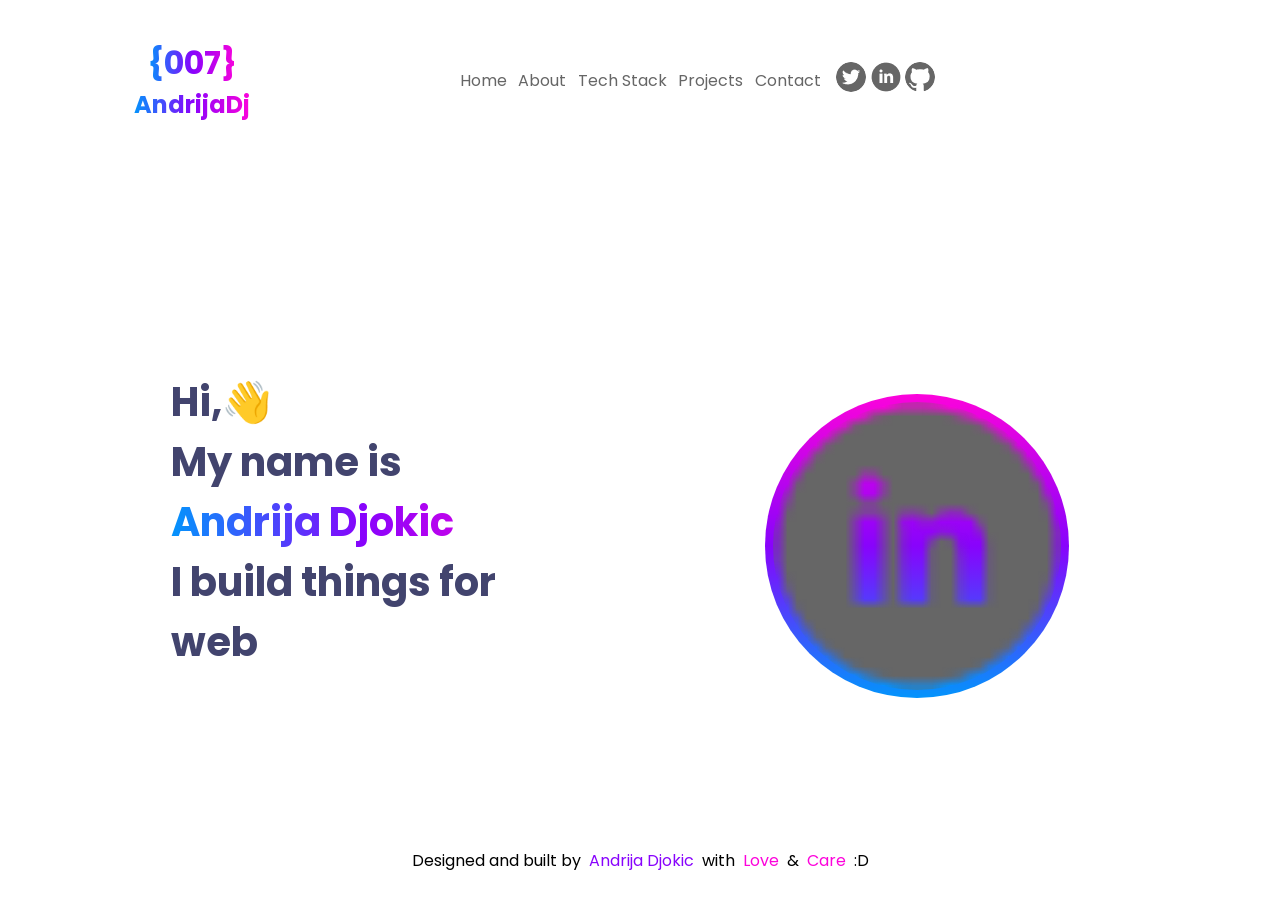
==== index.html @ ed25b266 "Pasted all files from last project 01" ====
<!DOCTYPE html>
<html lang="en">
<head>
    <meta charset="UTF-8">
    <meta name="viewport" content="width=device-width, initial-scale=1.0">
    <link rel="stylesheet" href="style.css" type="text/css">
    <link rel="preconnect" href="https://fonts.googleapis.com">
    <link rel="preconnect" href="https://fonts.gstatic.com" crossorigin>
    <link href="https://fonts.googleapis.com/css2?family=Poppins:ital,wght@0,100;0,200;0,300;0,400;0,500;0,600;0,700;0,800;0,900;1,100;1,200;1,300;1,400;1,500;1,600;1,700;1,800;1,900&display=swap" rel="stylesheet">
    <title>Home – Andrija Djokic</title>
</head>
<body>

    <header>
        <div id="logocontianer">
            <p class="logotitle">{007}</p>
            <p class="logosubtitle">AndrijaDj</p>
        </div>

        <button id="hamburger" type="button" aria-label="Toggle menu">
            <span></span>
            <span></span>
            <span></span>
        </button>

        <nav id="mainnav" aria-label="Main navigation">
            <ul id="pagenav">
                <li><a href="index.html" aria-current="page">Home</a></li>
                <li><a href="about.html">About</a></li>
                <li><a href="TechStack.html">Tech Stack</a></li>
                <li><a href="Projects.html">Projects</a></li>
                <li><a href="Contact.html">Contact</a></li>
            </ul>
            <div id="appnav">
                <ul id="appnavlist">
                    <li><a href="https://twitter.com/"><img class="navimages" src="assets/twitternavicon.png" alt="Twitter profile"></a></li>
                    <li><a href="https://www.linkedin.com/"><img class="navimages" src="assets/linkedinnavicon.png" alt="LinkedIn profile"></a></li>
                    <li><a href="https://github.com/"><img class="navimages" src="assets/githubnavicon.png" alt="GitHub profile"></a></li>
                </ul>
            </div>
        </nav>
    </header>

    <main id="homepage">
        <section id="whoami">
            <h1>
                <span class="greeting">Hi,👋</span>
                <span>My name is</span>
                <span class="name">Andrija Djokic</span>
                <span>I build things for web</span>
            </h1>
        </section>
        <div id="profilbild">
            <img id="profilepicture" src="assets/linkedinnavicon.png" alt="Portrait of Andrija Djokic">
        </div>
    </main>

    <footer class="fixedfooter">
        Designed and built by <span id="footername"> Andrija Djokic </span> with
        <span class="footersignature"> Love </span> &amp;
        <span class="footersignature"> Care </span> :D
    </footer>

</body>
</html>
---- style.css ----
*{
    margin: 0;
    padding: 0;
}

:root{
    --bluecolor: rgb(3, 148, 252);
    --purplecolor: rgb(136, 3, 252);
    --pinkcolor: rgb(252, 3, 219);
    --gradienthorizontal: linear-gradient(to right, var(--bluecolor), var(--purplecolor), var(--pinkcolor));
    --gradientvertical: linear-gradient(to bottom, var(--pinkcolor), var(--purplecolor), var(--bluecolor));
    --darkbluecolor: rgb(35, 48, 167);
    --darkpurplecolor: #1E0E62;
    --headingcolor: #42446E;
    --textcolor: #666666;
    --mutedcolor: #A7A7A7;
    --bordercolor: #EBEAED;
    --badgebackground: #D7FFE0;
    --badgetext: #018C0F;
    --darkcolor: #222222;
    --blackcolor: #000000;
    --whitecolor: #FFFFFF;
    --shadowcolor: rgba(189, 189, 189, 0.7);
}

body{
    min-height: 100dvh;
    display: flex;
    flex-direction: column;
    font-family: "Poppins", sans-serif;
    font-weight: 400;
    font-style: normal;
}

a:focus-visible, button:focus-visible{
    outline: 3px solid var(--purplecolor);
    outline-offset: 3px;
}

header{
    display: flex;
    flex-direction: column;
    align-items: flex-start;
    width: 100%;
    height: auto;
    padding-top: 1.5rem;
    position: relative;

    a{
        text-decoration: none;
        color: var(--textcolor);
    }

    ul{
        list-style: none;
    }

    #logocontianer{
        width: auto;
        height: auto;
        margin-left: 1.2rem;
        display: flex;
        flex-direction: column;
        justify-content: center;
        align-items: center;

        .logotitle, .logosubtitle{
            background: var(--gradienthorizontal);
            -webkit-background-clip: text;
            background-clip: text;
            -webkit-text-fill-color: transparent;
            color: transparent;
            font-weight: 700;
        }
        .logotitle{
            font-size: 1.1rem;
        }
        .logosubtitle{
            font-size: 0.6rem;
        }
    }
    #hamburger{
        display: flex;
        flex-direction: column;
        justify-content: space-between;
        width: 20px;
        height: 14px;
        cursor: pointer;
        position: absolute;
        top: 1.7rem;
        right: 1.3rem;
        border: none;
        background: none;
    }
    #hamburger span{
        width: 100%;
        height: 2px;
        background-color: var(--darkcolor);
        border-radius: 2px;
    }
    nav{
        width: 100%;
        height: auto;
        color: var(--textcolor);
        display: flex;
        flex-direction: column;
        align-items: center;
        margin-top: 0.3rem;
    }
    #pagenav{
        display: flex;
        flex-direction: column;
        justify-content: space-evenly;
        width: 100%;
        height: 6.25rem;
        align-items: center;
        font-size: 0.8rem;
    }
    #pagenav a{
        font-weight: 500;
        color: var(--blackcolor);
    }
    #appnav{
        display: flex;
        align-items: center;
        width: 100%;
        height: auto;
        margin-top: 0.75rem;
    }

    #appnavlist{
        width: 100%;
        height: auto;
        display: flex;
        justify-content: space-evenly;
        align-items: center;
    }


    .navimages{
        display: block;
        width: 22px;
        height: 22px;
        border-radius: 50%;
    }
}

main{
    width: 100%;
    display: flex;

    #whoami{
        width: 90%;
        height: auto;
        margin-left: 1.2rem;
        font-size: 1.15rem;
        display: flex;
        flex-direction: column;
    }
    #whoami h1{
        font-size: inherit;
        font-weight: 600;
        line-height: 1.25;
        color: var(--darkcolor);
    }
    #whoami h1 span{
        display: block;
        font-size: 1.5rem;
    }
    #whoami .greeting{
        font-weight: 600;
    }
    p{
        color: var(--darkbluecolor);
    }
    .name{
        background: var(--gradienthorizontal);
        -webkit-background-clip: text;
        background-clip: text;
        -webkit-text-fill-color: transparent;
        color: transparent;
    }
    #profilbild{
        width: 90%;
        height: auto;
        margin-left: 1.2rem;
        margin-top: 0.8rem;
        display: flex;
    }
    #profilepicture{
        width: 15rem;
        height: 15rem;
        border: 4px solid transparent;
        border-radius: 50%;
        object-fit: cover;
        background: var(--gradientvertical) padding-box,
        var(--gradientvertical) border-box;
    }
}

main#homepage{
    flex-direction: column;
    justify-content: flex-end;
    flex-grow: 1;
    height: auto;
    padding-top: 6rem;
    padding-bottom: 6rem;
}

.fixedfooter {
    position: fixed;
    bottom: 0;
    left: 0;
}

footer{
    width: 100%;
    height: auto;
    display: flex;
    justify-content: center;
    align-items: center;
    font-size: 0.75rem;
    text-align: center;

    #footername{
        color: var(--purplecolor);
    }
    .footersignature{
        color: var(--pinkcolor);
    }
    span{
        padding: 0.2rem;
    }
}


#aboutmepage{
    width: 100%;
    height: auto;
    display: flex;
    flex-direction: column;
    padding-bottom: 2rem;

    .firstsectionaboutme{
        margin-left: 1.2rem;
        width: 90%;
        height: auto;
        margin-top: 2rem;

        .aboutmetitle{
            font-size: 1.8rem;
            margin-bottom: 1rem;
            color: var(--blackcolor);
        }
        .aboutmetext{
            font-size: 1rem;
            color: var(--textcolor);
            width: 100%;
            height: auto;
            word-spacing: 2px;
        }
    }

    .experiencesection{
        width: 100%;
        height: auto;
        padding-bottom: 1.6rem;
        border-bottom: solid 3px var(--bordercolor);
    }
    .experiencesection + .experiencesection{
        margin-top: 4.5rem;
    }
    .experiencetitle{
        display: flex;
        justify-content: space-between;
        width: 100%;
        height: auto;
        margin-bottom: 0.5rem;
    }
    .experiencetype{
        width: 5.5rem;
        background-color: var(--badgebackground);
        color: var(--badgetext);
        height: 1.7rem;
        border-radius: 3rem;
        display: flex;
        justify-content: center;
        align-items: center;
        margin-bottom: 0.7rem;
        font-size: 0.67rem;
        font-weight: 700;
    }
    .experiencename{
        width: 65%;
        font-size: 1.1rem;
        font-weight: 300;
        color: var(--textcolor);
    }

    .experienceinfo{
        width: 100%;
        height: auto;
        display: flex;
    }
    .experienceinfochild1{
        display: flex;
        flex-direction: column;
        justify-content: space-between;
        width: 100%;
        height: auto;
    }
    .experienceinfochild2{
        display: flex;
        justify-content: flex-end;
        width: 100%;
        height: auto;
        margin-top: 0;
    }
    .experienceinfoheader{
        font-size: 0.8rem;
        font-weight: 700;
        color: var(--mutedcolor);
    }
    .icon{
        width: 0.7rem;
        height: 0.7rem;
        margin-right: 0.4rem;
    }
}

#TechStack{
    width: 100%;
    height: auto;
    display: flex;
    flex-direction: column;
    padding-top: 2rem;
    padding-bottom: 2rem;

    #mytechstack{
        width: 90%;
        height: auto;
        margin-left: 1.2rem;
        display: flex;
        flex-direction: column;
        align-self: flex-start;
    }
    .aboutmetitle{
        font-size: 1.8rem;
        margin-bottom: 1rem;
        color: var(--blackcolor);
    }
    .aboutmetext{
        font-size: 1rem;
        color: var(--textcolor);
        width: 100%;
        height: auto;
        word-spacing: 2px;
    }
    .techstack{
        width: 90%;
        height: auto;
        display: flex;
        flex-wrap: wrap;
        justify-content: flex-start;
        align-self: flex-start;
        margin-left: 1.2rem;
        margin-top: 1rem;
        list-style: none;

        .techcontainer{
            width: 25%;
            height: auto;
            margin-bottom: 1rem;
            display: flex;
            flex-direction: column;
            align-items: center;
        }
        .techstackicons{
            width: 5rem;
            height: 5rem;
            object-fit: contain;
        }
        .techstacktext{
            font-size: 0.75rem;
            margin-bottom: 0.5rem;
            text-align: center;
            color: var(--mutedcolor);
        }
    }
}

.pagetitle{
    font-size: 1.8rem;
    margin-top: 2rem;
    margin-bottom: 1rem;
    color: var(--blackcolor);
    margin-left: 1.2rem;
}
.titleparagraph{
    font-size: 1rem;
    color: var(--textcolor);
    width: 90%;
    height: auto;
    word-spacing: 2px;
    margin-left: 1.2rem;
}

#projectpage{
    width: 100%;
    height: auto;
    display: flex;
    flex-direction: column;
    padding-bottom: 2rem;

    .projectpage{
        width: 100%;
        height: auto;
        display: flex;
        flex-direction: column;
        justify-content: flex-start;
        align-items: flex-start;
        list-style: none;
    }
    #secondsecion{
        margin-top: 0;
    }
    .projectcontainer{
        width: 90%;
        height: auto;
        background-color: var(--whitecolor);
        display: flex;
        flex-direction: column;
        align-items: center;
        box-shadow: 0.5rem 0.5rem 2rem 0 var(--shadowcolor);
        margin-left: 1.2rem;
        margin-top: 1.5rem;
        border-radius: 25px;
    }
    .projectimage{
        width: 100%;
        height: 12rem;
        object-fit: cover;
        border-top-left-radius: 25px;
        border-top-right-radius: 25px;
    }
    .projectinfo{
        width: 90%;
        height: auto;
        display: flex;
        flex-direction: column;
        align-items: flex-start;
        padding-bottom: 1.2rem;
    }
    .projectinfotitle{
        font-size: 1.2rem;
        color: var(--blackcolor);
        margin-top: 1rem;
    }
    .projectinfoparagraph{
        margin-top: 0.6rem;
        width: 100%;
        height: auto;
        word-spacing: 1px;
        font-size: 0.9rem;
        color: var(--mutedcolor);
    }
    .projectinfotechstack{
        font-size: 0.8rem;
        color: var(--headingcolor);
        margin-top: 0.6rem;
    }
    .techstackbold{
        font-weight: 500;
    }
    .linkcontainer{
        width: 100%;
        height: auto;
        display: flex;
        margin-top: 1rem;
    }

    .linkone , .linktwo{
        width: 50%;
        height: auto;
        display: flex;
        align-items: center;
    }
    .linktwo{
        justify-content: end;
    }
    .projecticonimage{
        width: 15px;
        height: 15px;
        margin-right: 0.6rem;
    }
    .icontext{
        color: var(--blackcolor);
        text-decoration: underline;
        font-size: 15px;
    }
}

.contactpage{
    width: 100%;
    height: 22rem;
    display: flex;
    flex-direction: column;
    justify-content: center;
    align-items: center;
    padding-bottom: 2rem;

    #contactheader{
        font-size: 1.5rem;
        color: var(--darkpurplecolor);
    }
    #name{
        font-size: 1.5rem;
        font-weight: 700;
    }
    #phonenummber{
        display: block;
        font-size: 1.5rem;
        font-weight: 700;
    }
    #or{
        display: block;
        font-size: 1.1rem;
        color: var(--textcolor);
    }
}


@media (min-width: 1000px) {

    header{
        flex-direction: row;
        align-items: normal;
        justify-content: space-between;
        height: 10rem;
        padding-top: 0;
        position: static;

        #logocontianer{
            width: 30%;
            height: 100%;
            margin-left: 0;

            .logotitle{
                font-size: 2rem;
            }
            .logosubtitle{
                font-size: 1.5rem;
            }
        }
        #hamburger{
            display: none;
        }
        nav{
            width: 60%;
            flex-direction: row;
            margin-top: 0;
            margin-right: 5%;
        }
        #pagenav{
            flex-direction: row;
            width: 50%;
            height: 100%;
            font-size: 1rem;
        }
        #pagenav a{
            font-weight: 400;
            color: var(--textcolor);
        }
        #appnav{
            width: 20%;
            height: 100%;
            margin-top: 0;
        }

        #appnavlist{
            width: 70%;
            height: 100%;
        }

        .navimages{
            display: inline;
            width: 30px;
            height: 30px;
        }
    }

    main{
        height: 32rem;
        justify-content: space-evenly;

        #whoami{
            width: 30%;
            height: 100%;
            margin-left: 0;
            justify-content: end;
        }
        #whoami h1 span{
            font-size: 2.5rem;
            font-weight: 700;
            line-height: normal;
            color: var(--headingcolor);
        }
        #whoami .greeting {
            font-weight: 700;
        }

        #profilbild{
            width: 30%;
            height: 105%;
            margin-left: 0;
            margin-top: 0;
            justify-content: center;
            align-items: end;
        }
        #profilepicture{
            width: 18rem;
            height: auto;
            border-width: 8px;
            object-fit: fill;
        }
    }

    main#homepage{
        flex-direction: row;
        justify-content: space-evenly;
        align-items: stretch;
        flex-grow: 0;
        height: 32rem;
        padding-top: 0;
        padding-bottom: 0;
    }

    footer{
        height: 5rem;
        font-size: 1rem;
        text-align: start;

        span{
            padding: 0.5rem;
        }
    }


    #aboutmepage{
        padding-bottom: 0;

        .firstsectionaboutme{
            margin-left: 17rem;
            width: 40%;
            height: 33%;
            margin-top: 3rem;

            .aboutmetitle{
                font-size: 42px;
                margin-bottom: 2rem;
                color: var(--headingcolor);
            }
            .aboutmetext{
                font-size: 1.2rem;
                width: 708px;
                height: 104px;
            }
        }

        .experiencesection{
            width: 80%;
            height: 40%;
        }
        .experiencetitle{
            height: 50%;
            margin-bottom: 0;
        }
        .experiencename{
            width: auto;
            font-size: 1.5rem;
        }

        .experienceinfo{
            height: 50%;
        }
        .experienceinfochild1{
            flex-direction: row;
            width: 60%;
            height: 100%;
        }
        .experienceinfochild2{
            justify-content: end;
            width: 40%;
            height: 100%;
        }
        .experienceinfoheader{
            font-size: 0.83rem;
        }
    }

    #TechStack{
        height: 50rem;
        justify-content: space-evenly;
        padding-top: 0;
        padding-bottom: 0;

        #mytechstack{
            width: 75%;
            height: 20%;
            margin-left: 0;
            align-self: center;
        }
        .aboutmetitle{
            font-size: 42px;
            margin-bottom: 2rem;
            color: var(--headingcolor);
        }
        .aboutmetext{
            font-size: 1.2rem;
            width: 708px;
            height: 104px;
        }
        .techstack{
            width: 80%;
            height: 10%;
            flex-wrap: nowrap;
            justify-content: space-evenly;
            align-self: center;
            margin-left: 0;
            margin-top: 0;

            .techcontainer{
                width: 10%;
                height: 2rem;
                margin-bottom: 0;
            }
            .techstackicons{
                width: auto;
                height: auto;
                object-fit: fill;
            }
            .techstacktext{
                font-size: 0.8rem;
                margin-bottom: 1rem;
                text-align: start;
            }
        }
    }

    .pagetitle{
        font-size: 2rem;
        margin-top: 0;
        margin-left: 15rem;
    }
    .titleparagraph{
        width: 708px;
        height: 104px;
        margin-left: 15rem;
    }

    #projectpage{
        padding-bottom: 0;

        .projectpage{
            width: 100%;
            height: 30rem;
            flex-direction: row;
            justify-content: center;
            align-items: stretch;
        }
        .pagetitle{
            color: var(--headingcolor);
        }
        #secondsecion{
            margin-top: 2rem;
        }
        .projectcontainer{
            width: 20%;
            height: 100%;
            box-shadow: 2rem 1rem 10rem 2rem var(--shadowcolor);
            margin-left: 3rem;
            margin-top: 0;
        }
        .projectimage{
            height: 45%;
            object-fit: fill;
            border-top-left-radius: 0;
            border-top-right-radius: 0;
        }
        .projectinfo{
            height: 65%;
            align-items: center;
            padding-bottom: 0;
        }
        .projectinfotitle{
            font-size: 1.5rem;
        }
        .projectinfoparagraph{
            margin-top: 1rem;
            width: 264px;
            height: 130px;
            font-size: 1rem;
        }
        .projectinfotechstack{
            margin-top: 0.2rem;
        }
        .linkcontainer{
            height: 10%;
            margin-top: 0.5rem;
        }

        .linkone , .linktwo{
            height: 100%;
        }
        .linkone{
            justify-content: center;
        }
        .linktwo{
            justify-content: flex-start;
        }
    }

    .contactpage{
        padding-bottom: 0;

        #contactheader{
            font-size: 4rem;
            color: var(--darkpurplecolor);
        }
        #name{
            font-size: 4rem;
        }
        #phonenummber{
            display: none;
        }
        #or{
            display: none;
        }
    }
}
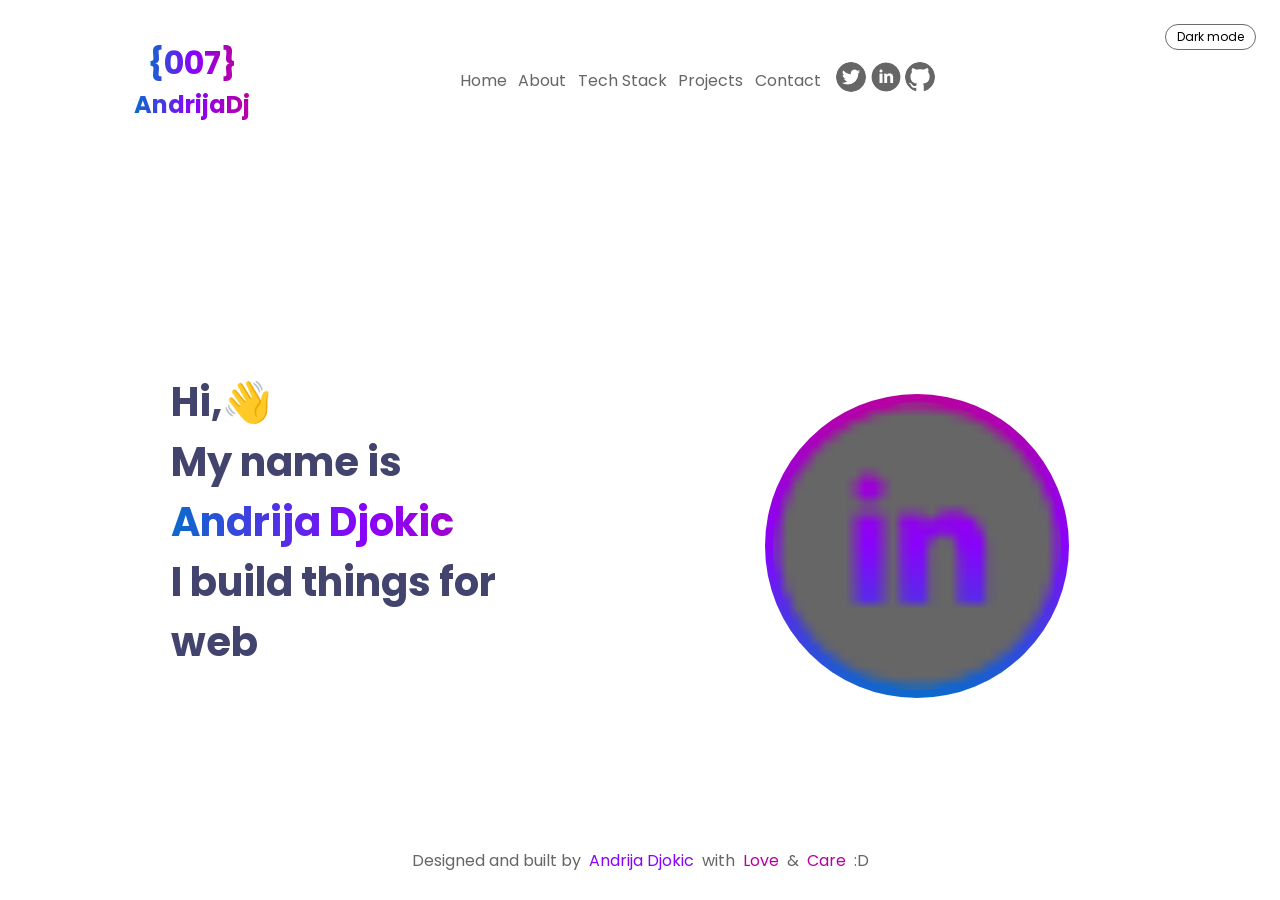
==== commit d2a93218: "Created all the neccessery funcions, module, files and folders for dark/light mode and fixade footer" ====
--- a/index.html
+++ b/index.html
@@ -3,6 +3,7 @@
 <head>
     <meta charset="UTF-8">
     <meta name="viewport" content="width=device-width, initial-scale=1.0">
+    <script src="js/theme-init.js"></script>
     <link rel="stylesheet" href="style.css" type="text/css">
     <link rel="preconnect" href="https://fonts.googleapis.com">
     <link rel="preconnect" href="https://fonts.gstatic.com" crossorigin>
@@ -22,7 +23,7 @@
             <span></span>
             <span></span>
         </button>
-
+        <button id="themetoggle" type="button" aria-pressed="false">Dark mode</button>
         <nav id="mainnav" aria-label="Main navigation">
             <ul id="pagenav">
                 <li><a href="index.html" aria-current="page">Home</a></li>
@@ -60,6 +61,6 @@
         <span class="footersignature"> Love </span> &amp;
         <span class="footersignature"> Care </span> :D
     </footer>
-
+<script type="module" src="js/main.js"></script>
 </body>
 </html>
--- a/style.css
+++ b/style.css
@@ -4,23 +4,43 @@
 }
 
 :root{
-    --bluecolor: rgb(3, 148, 252);
-    --purplecolor: rgb(136, 3, 252);
-    --pinkcolor: rgb(252, 3, 219);
+    color-scheme: light;
+    --bluecolor: #0B6BCB;
+    --purplecolor: #8803FC;
+    --pinkcolor: #B800A0;
     --gradienthorizontal: linear-gradient(to right, var(--bluecolor), var(--purplecolor), var(--pinkcolor));
     --gradientvertical: linear-gradient(to bottom, var(--pinkcolor), var(--purplecolor), var(--bluecolor));
+    --pagebackground: #FFFFFF;
+    --surface: #FFFFFF;
+    --strongcolor: #000000;
     --darkbluecolor: rgb(35, 48, 167);
     --darkpurplecolor: #1E0E62;
     --headingcolor: #42446E;
     --textcolor: #666666;
-    --mutedcolor: #A7A7A7;
+    --mutedcolor: #6B6B6B;
     --bordercolor: #EBEAED;
     --badgebackground: #D7FFE0;
-    --badgetext: #018C0F;
-    --darkcolor: #222222;
-    --blackcolor: #000000;
-    --whitecolor: #FFFFFF;
+    --badgetext: #017A0D;
     --shadowcolor: rgba(189, 189, 189, 0.7);
+}
+
+:root.dark{
+    color-scheme: dark;
+    --bluecolor: #4DB3FF;
+    --purplecolor: #B07BFF;
+    --pinkcolor: #FF6BE6;
+    --pagebackground: #12121C;
+    --surface: #1E1E2E;
+    --strongcolor: #FFFFFF;
+    --darkbluecolor: #9DB0FF;
+    --darkpurplecolor: #C9B8FF;
+    --headingcolor: #E8E8F5;
+    --textcolor: #C4C4D0;
+    --mutedcolor: #A3A3B5;
+    --bordercolor: #34344A;
+    --badgebackground: #12351C;
+    --badgetext: #8AE89A;
+    --shadowcolor: rgba(0, 0, 0, 0.6);
 }
 
 body{
@@ -30,6 +50,8 @@
     font-family: "Poppins", sans-serif;
     font-weight: 400;
     font-style: normal;
+    background-color: var(--pagebackground);
+    color: var(--textcolor);
 }
 
 a:focus-visible, button:focus-visible{
@@ -95,7 +117,7 @@
     #hamburger span{
         width: 100%;
         height: 2px;
-        background-color: var(--darkcolor);
+        background-color: var(--strongcolor);
         border-radius: 2px;
     }
     nav{
@@ -118,7 +140,7 @@
     }
     #pagenav a{
         font-weight: 500;
-        color: var(--blackcolor);
+        color: var(--strongcolor);
     }
     #appnav{
         display: flex;
@@ -161,7 +183,7 @@
         font-size: inherit;
         font-weight: 600;
         line-height: 1.25;
-        color: var(--darkcolor);
+        color: var(--strongcolor);
     }
     #whoami h1 span{
         display: block;
@@ -211,6 +233,7 @@
     position: fixed;
     bottom: 0;
     left: 0;
+    background-color: var(--pagebackground);
 }
 
 footer{
@@ -250,7 +273,7 @@
         .aboutmetitle{
             font-size: 1.8rem;
             margin-bottom: 1rem;
-            color: var(--blackcolor);
+            color: var(--strongcolor);
         }
         .aboutmetext{
             font-size: 1rem;
@@ -347,7 +370,7 @@
     .aboutmetitle{
         font-size: 1.8rem;
         margin-bottom: 1rem;
-        color: var(--blackcolor);
+        color: var(--strongcolor);
     }
     .aboutmetext{
         font-size: 1rem;
@@ -393,7 +416,7 @@
     font-size: 1.8rem;
     margin-top: 2rem;
     margin-bottom: 1rem;
-    color: var(--blackcolor);
+    color: var(--strongcolor);
     margin-left: 1.2rem;
 }
 .titleparagraph{
@@ -412,6 +435,12 @@
     flex-direction: column;
     padding-bottom: 2rem;
 
+    #projectstatus{
+        margin-left: 1.2rem;
+        margin-top: 1rem;
+        font-size: 1rem;
+        color: var(--textcolor);
+    }
     .projectpage{
         width: 100%;
         height: auto;
@@ -421,13 +450,10 @@
         align-items: flex-start;
         list-style: none;
     }
-    #secondsecion{
-        margin-top: 0;
-    }
     .projectcontainer{
         width: 90%;
         height: auto;
-        background-color: var(--whitecolor);
+        background-color: var(--surface);
         display: flex;
         flex-direction: column;
         align-items: center;
@@ -436,13 +462,6 @@
         margin-top: 1.5rem;
         border-radius: 25px;
     }
-    .projectimage{
-        width: 100%;
-        height: 12rem;
-        object-fit: cover;
-        border-top-left-radius: 25px;
-        border-top-right-radius: 25px;
-    }
     .projectinfo{
         width: 90%;
         height: auto;
@@ -453,8 +472,9 @@
     }
     .projectinfotitle{
         font-size: 1.2rem;
-        color: var(--blackcolor);
+        color: var(--strongcolor);
         margin-top: 1rem;
+        overflow-wrap: anywhere;
     }
     .projectinfoparagraph{
         margin-top: 0.6rem;
@@ -476,17 +496,18 @@
         width: 100%;
         height: auto;
         display: flex;
+        justify-content: flex-start;
         margin-top: 1rem;
     }
 
     .linkone , .linktwo{
-        width: 50%;
+        width: auto;
         height: auto;
         display: flex;
         align-items: center;
     }
-    .linktwo{
-        justify-content: end;
+    .linkone{
+        margin-right: 1.5rem;
     }
     .projecticonimage{
         width: 15px;
@@ -494,7 +515,7 @@
         margin-right: 0.6rem;
     }
     .icontext{
-        color: var(--blackcolor);
+        color: var(--strongcolor);
         text-decoration: underline;
         font-size: 15px;
     }
@@ -530,6 +551,33 @@
 }
 
 
+#themetoggle{
+    position: absolute;
+    top: 1.3rem;
+    right: 3.8rem;
+    display: flex;
+    align-items: center;
+    padding: 0.2rem 0.7rem;
+    font-family: inherit;
+    font-size: 0.75rem;
+    color: var(--strongcolor);
+    background-color: var(--surface);
+    border: 1px solid var(--mutedcolor);
+    border-radius: 1rem;
+    cursor: pointer;
+}
+
+#themetoggle[aria-pressed="true"]{
+    background-color: var(--purplecolor);
+    color: var(--pagebackground);
+    border-color: var(--purplecolor);
+}
+
+:root.dark .projecticonimage{
+    filter: invert(1);
+}
+
+
 @media (min-width: 1000px) {
 
     header{
@@ -643,6 +691,12 @@
         span{
             padding: 0.5rem;
         }
+    }
+    #TechStack + footer, #projectpage + footer{
+        position: fixed;
+        bottom: 0;
+        left: 0;
+        background-color: var(--pagebackground);
     }
 
 
@@ -759,64 +813,54 @@
     }
 
     #projectpage{
-        padding-bottom: 0;
-
+        padding-bottom: 5rem;
+
+        #projectstatus{
+            margin-left: 15rem;
+        }
         .projectpage{
             width: 100%;
-            height: 30rem;
+            height: auto;
             flex-direction: row;
+            flex-wrap: wrap;
             justify-content: center;
             align-items: stretch;
         }
         .pagetitle{
             color: var(--headingcolor);
         }
-        #secondsecion{
+        .projectcontainer{
+            width: 25%;
+            height: auto;
+            box-shadow: 1rem 1rem 3rem 0 var(--shadowcolor);
+            margin-left: 1.5rem;
+            margin-right: 1.5rem;
             margin-top: 2rem;
-        }
-        .projectcontainer{
-            width: 20%;
-            height: 100%;
-            box-shadow: 2rem 1rem 10rem 2rem var(--shadowcolor);
-            margin-left: 3rem;
-            margin-top: 0;
-        }
-        .projectimage{
-            height: 45%;
-            object-fit: fill;
-            border-top-left-radius: 0;
-            border-top-right-radius: 0;
+            margin-bottom: 1rem;
         }
         .projectinfo{
-            height: 65%;
-            align-items: center;
-            padding-bottom: 0;
+            height: auto;
+            align-items: flex-start;
+            padding-bottom: 1.5rem;
         }
         .projectinfotitle{
             font-size: 1.5rem;
         }
         .projectinfoparagraph{
             margin-top: 1rem;
-            width: 264px;
-            height: 130px;
+            width: 100%;
+            height: auto;
             font-size: 1rem;
         }
         .projectinfotechstack{
-            margin-top: 0.2rem;
+            margin-top: 0.6rem;
         }
         .linkcontainer{
-            height: 10%;
-            margin-top: 0.5rem;
-        }
-
-        .linkone , .linktwo{
-            height: 100%;
+            height: auto;
+            margin-top: 1rem;
         }
         .linkone{
-            justify-content: center;
-        }
-        .linktwo{
-            justify-content: flex-start;
+            margin-right: 2rem;
         }
     }
 
@@ -837,4 +881,9 @@
             display: none;
         }
     }
+
+    #themetoggle{
+        top: 1.5rem;
+        right: 1.5rem;
+    }
 }
